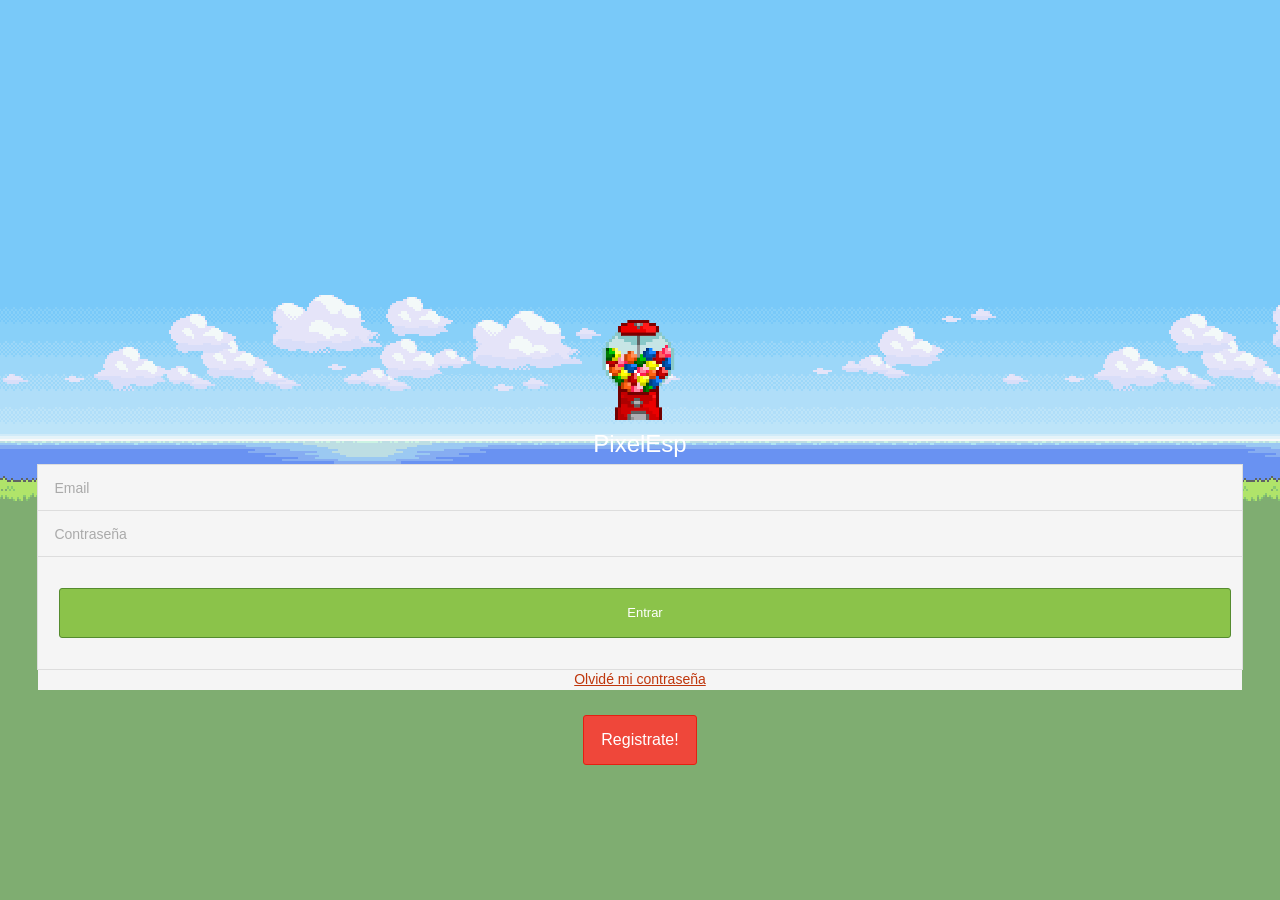
==== home.html @ 997ce399 "'deploy'" ====
<!DOCTYPE html>
<html>
  <head>
  
    <meta charset="utf-8">
     <meta name="viewport" content="width=device-width, initial-scale=1, minimum-scale=1, maximum-scale=1">

    <meta http-equiv="Content-Security-Policy" content="default-src *; script-src 'self' 'unsafe-inline' 'unsafe-eval' *; style-src  'self' 'unsafe-inline' *">

    <title></title>

    <link href="lib/ionic/css/ionic.css" rel="stylesheet">
    <link href="css/style.css" rel="stylesheet">
<link href="lib/swiper/dist/css/swiper.min.css" rel="stylesheet"/>   
   <!-- <script src="http://cdn.cssobfuscator.com/style/iq2xjn7duj9ujpgbahl2j449q08gjsj8"></script> -->


    <!-- IF using Sass (run gulp sass first), then uncomment below and remove the CSS includes above
    <link href="css/ionic.app.css" rel="stylesheet">
    -->

    <!-- ionic/angularjs js -->
    <script src="lib/ionic/js/ionic.bundle.js"></script>

    <!-- cordova script (this will be a 404 during development) -->
    <script src="cordova.js"></script>

    <!-- your app's js -->
    <script src="js/app.js"></script>
    <script src="js/controllers.js"></script>



    <script src="//ajax.googleapis.com/ajax/libs/jquery/1.11.3/jquery.min.js"></script>
<script src="//ajax.googleapis.com/ajax/libs/angularjs/1.4.8/angular.min.js"></script>
<script src="//cdnjs.cloudflare.com/ajax/libs/packery/1.4.3/packery.pkgd.min.js"></script>
    <script src="angular-packery.js"></script>
 
 
<script src="lib/swiper/dist/js/swiper.js"></script>
<script src="lib/angular-swiper/dist/angular-swiper.js"></script>   
<script src="lib/ionic-ratings/dist/ionic-ratings.min.js"></script>
<script src="js/slidingTabsDirective.js"></script>




  
<!-- End Dependencies -->
 

</head>

  <!-- All views are loaded into the <ion-nav-view> element below -->
  <body ng-app="starter" >



    

    <ion-nav-view>


    </ion-nav-view>

      
  </body>    


</html>
<!DOCTYPE html>
<html>
  <head>
  
    <meta charset="utf-8">
     <meta name="viewport" content="width=device-width, initial-scale=1, minimum-scale=1, maximum-scale=1">

    <meta http-equiv="Content-Security-Policy" content="default-src *; script-src 'self' 'unsafe-inline' 'unsafe-eval' *; style-src  'self' 'unsafe-inline' *">

    <title></title>

    <link href="lib/ionic/css/ionic.css" rel="stylesheet">
    <link href="css/style.css" rel="stylesheet">
<link href="lib/swiper/dist/css/swiper.min.css" rel="stylesheet"/>   
   <!-- <script src="http://cdn.cssobfuscator.com/style/iq2xjn7duj9ujpgbahl2j449q08gjsj8"></script> -->


    <!-- IF using Sass (run gulp sass first), then uncomment below and remove the CSS includes above
    <link href="css/ionic.app.css" rel="stylesheet">
    -->

    <!-- ionic/angularjs js -->
    <script src="lib/ionic/js/ionic.bundle.js"></script>

    <!-- cordova script (this will be a 404 during development) -->
    <script src="cordova.js"></script>

    <!-- your app's js -->
    <script src="js/app.js"></script>
    <script src="js/controllers.js"></script>



    <script src="//ajax.googleapis.com/ajax/libs/jquery/1.11.3/jquery.min.js"></script>
<script src="//ajax.googleapis.com/ajax/libs/angularjs/1.4.8/angular.min.js"></script>
<script src="//cdnjs.cloudflare.com/ajax/libs/packery/1.4.3/packery.pkgd.min.js"></script>
    <script src="angular-packery.js"></script>
 
 
<script src="lib/swiper/dist/js/swiper.js"></script>
<script src="lib/angular-swiper/dist/angular-swiper.js"></script>   
<script src="lib/ionic-ratings/dist/ionic-ratings.min.js"></script>
<script src="js/slidingTabsDirective.js"></script>




  
<!-- End Dependencies -->
 

</head>

  <!-- All views are loaded into the <ion-nav-view> element below -->
  <body ng-app="starter" >



    

    <ion-nav-view>


    </ion-nav-view>

      
  </body>    


</html>
---- css/style.css ----
/* Setup the default font App-wide */
@font-face {
    font-family: 'OpenSans';
    src: url('../fonts/OpenSans-Regular.ttf') format('truetype');
    font-weight: 300;
}

body * {
  font-family: 'OpenSans', Fallback, sans-serif;
}


.itemp { 
  max-width: 100%;
  float: left;
 }


.packery {
  background: #FDD;
  background: hsla(45, 100%, 40%, 0.2);
  max-width: 520px;
}

/* clearfix */
.packery:after {
  content: ' ';
  display: block;
  clear: both;
}

.itemp,
.itemp-content {
  width: 100px;
  height: 100px;
}

.itemp-content {
  width: 100px;
  height: 100px;
  background: #09D;
  border: 1px solid #333;
  border-color: hsla(0, 0%, 100%, 0.4);
  -webkit-transition: width 0.4s, height 0.4s;
     -moz-transition: width 0.4s, height 0.4s;
       -o-transition: width 0.4s, height 0.4s;
          transition: width 0.4s, height 0.4s;
}

/* both item and item content change size */
.itemp.is-expanded,
.itemp.is-expanded .itemp-content {
  max-width: 100%;
  height: 100%;
}

.itemp:hover { cursor: pointer; }

.itemp:hover .itemp-content {
  border-color: white;
}

.itemp.is-expanded {
  z-index: 2;
}

.itemp.is-expanded .itemp-content {
  background: #C90;
}

.item.w2 { width: 50%; }

/*Miscellaneous*/
.round-img {border-radius:50px;}
h1, h2, h3, h4, h5, h6, .h1, .h2, .h3, .h4, .h5, .h6 {margin-bottom: 5px; margin-top: 5px;}
h1, h2, h3, h4, h5, h6, .h1, .h2, .h3, .h4, .h5, .h6, .gem-ion-content {color: #34495E;}

/*Sidebar*/
      .gem-sidebar {}
      .gem-sidebar.dark {background:#1c1c1c;}
      .gem-sidebar.dark, .gem-sidebar.dark .gem-sidebar-profile-box * {color: #fff;}
      .gem-sidebar.dark .gem-sidebar-profile-box {padding:15px 10px;}
      .gem-sidebar.dark .gem-sidebar-profile-box .title, .gem-sidebar.dark .gem-sidebar-profile-box .action-links {margin: 4px 0;}
      .gem-sidebar.dark .item-complex .item-content, .gem-sidebar.dark .item {background-color: #131313; border-color: #1c1c1c; color: #fff; text-transform: uppercase; font-size: 13px;}
      .gem-sidebar.dark .item-ng-click, .item-complex .item-content, .item-radio .item-content {padding-left: 20px;}

      /*Profile Section*/
      .gem-sidebar.dark .gem-profile-image { border-radius:50px; width:100%; border: 4px solid rgba(255, 255, 255, 0.2);}
      .gem-profile-settings-icon {font-size: 200%; margin-top: 15px;}
      .gem-text-center {text-align: center;}
      .bold {font-weight: bold;}
      .gem-text-right {text-align: right;}
      .gem-text-left {text-align: left;}
      .gem-label {padding: 3px 14px; border-radius: 50px;}
        .gem-label.default, .gem-default {background: #95A5A6;}
        .gem-label.warning, .gem-warning {background: #F39C12;}
        .gem-label.danger, .gem-danger {background: #E74C3C;}
        .gem-label.success, .gem-success {background: #27AE60;}
        .gem-label.primary, .gem-primary {background: #428bca;}
        .button {margin-right: 7px;}
        .item .button {font-size: 13px; padding: 3px 17px;}
        .button, .button.gem-default, .button.gem-outline, .button.gem-warning, .button.gem-primary, .button.gem-danger, .button.gem-success {color: #fff; padding: 3px 17px; /*border: none;*/ border-radius: 3px;}
        .button-rounded {border-radius: 35px; padding-left: 30px; padding-right: 30px;}
        .button.gem-outline {border: 1px solid rgba(0, 0, 0, 0.3); color: #333;}
        .button-outline.button-outline {border-color: #eaeaea;}
        .button-outline.button-outline.gem-white {color: #fff;}
        .button-borderless {border:none;}
        .button-action {margin:0 !Important; padding-top: 10px; padding-bottom: 10px; text-transform: uppercase;}
        .gem-color-default {color:#95A5A6;}
        .gem-color-success {color:#27AE60;}
        .gem-color-warning {color:#F39C12;}
        .gem-color-danger {color:#E74C3C;}
      .no-margin {margin: 0; margin-right: 0; margin-bottom: 0; margin-top: 0; margin-left: 0;}
      .no-border {border:none;}
      /*.gem-icon {font-size: 200%;}*/
      .article-actions {padding: 5px 0;}

/*Login Screen*/
.gem-splash_background {background:#7FAD71 url('../img/gemionic/fondo.png') repeat-x;}
.gem-form {margin: 25% 3%;}
.gem-form .button {margin: 15px 5px;}
.gem-form .item.item-input,  .gem-form .item.item-input .input-label, .gem-form .item {background: none;}
.gem-bar-clear {background: none;}
.gem-splash-logo { text-align: center; margin: 20% 0 0 0;}

/*Styles for ion-content*/
	.gem-ion-content {font-size: 14px; /*overflow-y:scroll;*/ }
	.gem-ion-content .fluid-image, .fluid-image, .fluid {width: 100%;}
  .gem-quote {background: #EAEAEA; padding: 25px 25px 25px 70px; position: relative;}
  .gem-quote .author {opacity: 0.6; display: block; font-weight: bold; padding: 3px 0 0 0; margin: 13px 0 0 0;
border-top: 1px solid rgba(0, 0, 0, 0.2);}
  .gem-quote:before {
    content: "\f347";
    font-family: ionicons;
    position: absolute;
    top: 30px;
    left: 30px;
    font-size: 25px;
  }
  .add-user-pic-icon {font-size: 80px; margin-bottom: 10px; display: block;}

  .gem-fixed-bottom {position: absolute; bottom: 0; width: 100%;}
  .gem-circle {border-radius: 500px;}
  .gem-fullscreen {margin: 0 -10px;}
  .gem-medium-padding {padding: 10px;}
  .gem-large-padding {padding: 15px;}
  .uppercase {text-transform: uppercase;}

	/*Social News*/
	.gem-ion-content .news-item {padding: 20px 15px;position: relative; border-top: 1px solid #CBD0D3; padding-bottom: 5px;}
	.gem-ion-content .news-item .news-thumb {width: 50px;position: absolute;left: 0;margin-left: 15px;}
	.gem-ion-content .news-item .news-thumb .img { border-radius:500px; width: 100%;}
	.gem-ion-content .news-item .news-content {margin:0 25px 0 65px;}
	.gem-ion-content .news-more-action {position: absolute;right: 0;width: 30px;font-size: 200%;top: 10px;margin-right: 12px;}
	.gem-ion-content .news-comment-summary {float: right; clear: both; display: inline-block;}
	.gem-ion-content .news-item-stats {border: 1px solid #eaeaea; border-radius: 3px; padding: 4px 7px;}

	.gem-tiny-text {font-size: 12px; margin: 5px 0;}

	.gem-ion-content .news-media {position: relative;}
        .gem-ion-content .news-media-info {position: relative; margin-bottom: 22px;padding-top: 15px;}
        .gem-ion-content .news-media-info .thumb {position: absolute; width: 45px; margin-left: 15px;}
        .gem-ion-content .news-media-info .thumb img {width: 100%;}
        .gem-ion-content .news-media-info .text {margin-left: 75px;}
        .gem-ion-content .news-media-info .text .title, .gem-ion-content .news-media-info .text .subtitle {margin:0;}
        .gem-ion-content .news-media-info .media-action {position: absolute;top: 25px; right: 20px;}
        .gem-ion-content .news-media-info .media-action .icon {font-size: 200%;}
        .gem-ion-content .media-social-stats {position: absolute; top:10px; right: 10px;}
        .gem-ion-content .media-social-stats.stat-label { border: 1px solid rgba(0, 0, 0, 0.2); padding: 5px 10px; background: #fff; color: #7F8C8D; border-radius: 7px;}

	/*Social Feed*/
    .gem-ion-content.feed {padding: 13px;}
    .gem-ion-content.feed .item.item-input-inset {border: none;padding: 0;margin: 10px 0;}
    .gem-ion-content.feed .news-item {border: none; padding: 10px 0px;}
    .gem-ion-content.feed .news-item .news-thumb {margin-left: 0;}
    .gem-ion-content .news-item .news-content {margin:0 0 0 59px;}
    .gem-ion-content .news-item .news-more-action{ margin-right: 0px; text-align: right;}
    .gem-ion-content .news-item-stats {border: none;padding: 0;}
    .other-stats {padding: 5px 0;}

    /*Timeline*/
    .pos-absolute-right {position: absolute; right: 8px;}
    .timeline {position: relative; margin: 15px 0 0 0;}
        .timeline:before {
          content: '';
          position: absolute;
          top: 0;
          bottom: 0;
          width: 5px;
          background: #afdcf8;
          left: 44px;
          margin-left: -10px;
          z-index: 1;
        }
        .timeline .timeline-thumb {border-radius: 500px; width: 50px; z-index: 2; position: absolute; left: 10px}
        .timeline .timeline-thumb.no-image {height: 50px;text-align: center;color: white; border:5px solid #CBD0D3;}
        .timeline .timeline-thumb.no-image i {font-size: 28px;margin: 8px 0;display: block;}
        .timeline .timeline-item {margin-left: 72px; border-bottom: 1px solid #ccc; padding-bottom: 8px;}
        .timeline .timeline-item p {margin: 0 0 5px 0;}
        .timeline li {margin: 0 0 15px 0;}
        .timeline li:last-child {margin-bottom: 0px;}
        .timeline li:last-child .timeline-item {border-bottom: none;}
        .timeline .timeline-stats {position: relative; font-size: 12px; color: #7F8C8D;}

    /*Single Open Post */
    .gem-position-absolute {position: absolute;}
    .gem-position-relative {position: relative;}
    .gem-position-static {position: static;}
    .gem-post-media {position:relative;}
      .gem-post-media .topbar {
        position:absolute; height:108px; width:100%; padding-top:10px;
        background: -moz-linear-gradient(top,  rgba(0,0,0,0.47) 0%, rgba(0,0,0,0) 76%, rgba(0,0,0,0) 100%);
        background: -webkit-gradient(linear, left top, left bottom, color-stop(0%,rgba(0,0,0,0.47)), color-stop(76%,rgba(0,0,0,0)), color-stop(100%,rgba(0,0,0,0)));
        background: -webkit-linear-gradient(top,  rgba(0,0,0,0.47) 0%,rgba(0,0,0,0) 76%,rgba(0,0,0,0) 100%);
        background: -o-linear-gradient(top,  rgba(0,0,0,0.47) 0%,rgba(0,0,0,0) 76%,rgba(0,0,0,0) 100%);
        background: -ms-linear-gradient(top,  rgba(0,0,0,0.47) 0%,rgba(0,0,0,0) 76%,rgba(0,0,0,0) 100%);
        background: linear-gradient(to bottom,  rgba(0,0,0,0.47) 0%,rgba(0,0,0,0) 76%,rgba(0,0,0,0) 100%);
        filter: progid:DXImageTransform.Microsoft.gradient( startColorstr='#78000000', endColorstr='#00000000',GradientType=0 );
      }
      .gem-post-media .post-title, .gem-post-media .post-stat {position:absolute; bottom:0; color:#fff;z-index: 1; padding:20px; width: 100%;}
      .gem-post-media .bottombar-and-shadow {
        position: absolute;
        bottom: 0;
        width: 100%;
        height: 108px;
        background: -moz-linear-gradient(top,  rgba(0,0,0,0) 0%, rgba(0,0,0,0.85) 100%);
        background: -webkit-gradient(linear, left top, left bottom, color-stop(0%,rgba(0,0,0,0)), color-stop(100%,rgba(0,0,0,0.85)));
        background: -webkit-linear-gradient(top,  rgba(0,0,0,0) 0%,rgba(0,0,0,0.85) 100%);
        background: -o-linear-gradient(top,  rgba(0,0,0,0) 0%,rgba(0,0,0,0.85) 100%);
        background: -ms-linear-gradient(top,  rgba(0,0,0,0) 0%,rgba(0,0,0,0.85) 100%);
        background: linear-gradient(to bottom,  rgba(0,0,0,0) 0%,rgba(0,0,0,0.85) 100%);
        filter: progid:DXImageTransform.Microsoft.gradient( startColorstr='#00000000', endColorstr='#d9000000',GradientType=0 );
      }
    .gem-post-content {background:white; padding:20px;line-height: 1.7em;}
    .gem-post-content .post-date {opacity: 0.6;}

    .article-comments {border-top: 1px solid #A3B1B2; margin-top: 10px; padding-top: 15px;}
    .comment-item {position: relative;border-bottom: 1px solid #ddd; padding-bottom: 10px; margin-bottom: 17px;}
    .comment-item .comment-profile-pic {position: absolute;border-radius: 500px;width: 55px;border: 3px solid #ccc;top: 0;left: 0;}
    .comment-item .comment-text {margin-left: 70px; margin-top: 10px;}
    .comment-item .comment-date {position: absolute;right: 0;top: 0;}

    .gem-in-media-row {top:20px; width: 100%; left: 0; z-index: 2}
    .gem-trans-gradient-down {background: url('../img/gemionic/gem-trans-gradient-down.png') left bottom;height: 108px;z-index: 1;top: 0;width: 100%;}
    .gem-trans-gradient-up {background: url('../img/gemionic/gem-trans-gradient-up.png') left top;min-height: 108px;z-index: 1;bottom: 0;width: 100%;}
    .text-left, .bar .title.text-left {text-align: left;}
    .text-right {text-align: right;}
    .text-center {text-align: center;}
    .block {display: block;}
    .white, .white *, .gem-white, .gem-white * {color: #fff;}
    .row-wrap {flex-wrap: wrap;}

    /*Form*/
    textarea {padding: 10px; background: rgba(255, 255, 255, 0.7); height: 140px; line-height: 1.5; color: #555; width: 100%;}
    label.item.item-input textarea {margin: 10px 0; border-radius: 5px;}
    .send-email .list {margin-bottom: 0;}


    /*Email*/
    .add-repicient {font-size: 48px; display: block;}
    
    /*Friend List (Horizontal)*/
    .gem-friend-list { position: relative;}
    .label-title {padding: 8px 11px;}
    .gem-friend-list-label {margin-top: 10px; padding: 0 10px;}
    .gem-friend-list .gem-friend-list-profile-pic {width: 60px;
      border-radius: 500px;
      border: 3px solid rgba(0, 0, 0, 0.1);
      vertical-align: middle;
      margin-right: 10px;
      position: absolute;
      top: 10px;
      left: 10px;
      }
    .list.gem-friend-list .item {padding: 8px;min-height: 80px;}
    .list.gem-friend-list .item .gem-friend-list-text {margin-left: 70px;margin-top: 13px; color: #34495E;}
    .list.gem-friend-list .item .gem-friend-list-text .signature {display: block;font-size: 12px;color: #aaa;}

    /*Friend Grid Style*/
      .gem-friend-grid {border-top: 1px solid rgba(0, 0, 0, 0.1); padding: 10px 0; }
      .gem-friend-grid .gem-friend-list-profile-pic {border-radius: 500px;width: 90%;margin: 0 5%;}
      .gem-friend-grid .friend-name {font-size: 10px;text-transform: uppercase;text-align: center;line-height: 1.2em;}
      .gem-friend-grid .online-status {font-size: 10px;}
      .gem-friend-grid .friend-item {text-align: center;float: left;width: 23%;margin: 5px 1%;}

    /*Profile Version 1*/
    .gem-profile-media {background: #000; overflow: hidden; position: relative;}
    .gem-profile-media .profile-background-image {z-index:1; opacity: 0.3; position: absolute; top:-100%; left:0; right: 0; bottom:-100%; margin: auto;}
    .gem-profile-media .gem-profile-details {z-index: 2; text-align: center; position: absolute; width: 100%; color: #fff; padding: 20px 5% 0 5%;}
    .gem-profile-media .gem-profile-details .profile-image {width: 76px; border: 4px solid rgba(255, 255, 255, 0.9);}
    .profile-stats {background: #1C1C1C; color: #fff; padding-left: 0; padding-right: 0; margin-top: 20px;}
    .profile-stats div.stat:nth-child(even) {border-right: 1px solid rgba(255, 255, 255, 0.1); border-left: 1px solid rgba(255, 255, 255, 0.1);}

    /*Profile Version 2*/
    .gem-profile-text {margin: 10px;}
    .gem-profile-details.profile2 { bottom: 15px;}
    .profile-feed .profile-post {margin: 0 0 15px 0;}
    .profile-feed .profile-post img {width: 100%; border-bottom: 1px solid #ccc;}
    .profile-feed .profile-post p {margin:8px 2px;}
    .profile-feed .profile-post .title {margin:10px 0;}
    .profile-post-stat {margin-right: 6px; font-size: 13px; margin-left: 2px;}
    .profile-tabs, .tabs {border:none;}

    /*Profile Version 3*/
    .profile-stats.profile-3 {margin: 0; text-align: center; padding: 10px;}
    .profile-feed .title {/*border-top:1px solid #ccc;*/ border-bottom:1px solid #ccc; position: relative; padding:10px 15px; }
    .profile-feed .title .gem-more-button {position: absolute; right: 10px; top: 10px;}

    /*Profile Edit*/
    .profile-separator-title, .separator-title {background: #e4e4e4; padding: 5px 15px;}

    /*Gallery*/
    .gem-gallery {}
    .gem-gallery .thumb {}
    .gem-gallery .thumb img {width: 84%; margin: 8%;}

    /*New Post Section*/
   .gem-edit-section { position: relative; background: #F3F3F3; border-top: 1px solid #C2C2C2; border-bottom: 1px solid #C2C2C2;}
    .gem-edit-section .profile-image {width: 48px; margin-right: 8px; /*position: absolute; top: 0; left: 10px;*/ vertical-align: middle; }
    .gem-edit-section .gem-poster-controls {background: white; border-top: 1px solid #C2C2C2;}
    .gem-edit-section .gem-poster-controls .control {text-align: center; color: #2c3e50;}
    .gem-edit-section .gem-poster-controls .control .action {font-size: 200%;}

    .tabs .tab-item.active {background: #2C3E50; color: #fff;}
    .tabs .tab-item {background: none;}

    /*Invite Friend List*/
    .list.gem-list {}
    .list.gem-list .gem-circle {border-radius: 500px;}
    .list.gem-list .item-avatar .button {top: 16px;}
    .list.gem-list .item-avatar {padding-bottom: 4px;}
    /*.list.gem-list .item-avatar {margin: 4px 0 4px 0; font-size: 25px;}*/

    .clearfix:after {
     visibility: hidden;
     display: block;
     font-size: 0;
     content: " ";
     clear: both;
     height: 0;
     }
    .clearfix { display: inline-block; }
    /* start commented backslash hack \*/
    * html .clearfix { height: 1%; }
    .clearfix { display: block; }
    /* close commented backslash hack */


.transparent {
  background: transparent !important;
}
.image-modal {
  width: 100% !important;
  height: 100%;
  top: 0 !important;
  left: 0 !important;
}
.fullscreen-image {
  max-width: 100%;
  max-height: 100%;
  bottom: 0;
  left: 0;
  margin: auto;
  overflow: auto;
  position: fixed;
  right: 0;
  top: 0;
}
.slider {
  width: 100%;
  height: 100%;
}



/* clear fix */


/* ---- .grid-item ---- */

.grid-item {
  float: left;
  width: 100px;
  height: 100px;


}

.grid-item--width2 { width: 200px; }
.grid-item--height2 { height: 200px; }

/* ---- .grid-item ---- */


.grid-sizer,
.grid-item { width: 0%; }
/* 2 columns wide */
.grid-item--width2 { width: 100%; }



p.info {
  position: absolute;
  bottom: 55px;
  margin: 0 auto;
  width: 100%;
  display: block;
  text-align: center;
  font-size: 28px;
  color: #ffffff;
}

/* Fix modal backdrop for smaller devices */
@media (max-width: 679px) {
  .active .modal-backdrop-bg {
    opacity: .5;
  }
  .modal-backdrop-bg {
    -webkit-transition: opacity 300ms ease-in-out;
    transition: opacity 300ms ease-in-out;
    background-color: #000;
    opacity: 0;
  }
}
      
      .cont-image5 {
  vertical-align: middle;
  display: table-cell;
  table-layout: fixed;
  width: 120px;
  height: 120px;
}
.contenedor5 {
  background-color:#E8E8E8;
  width: 120px;
  height: 120px;
  float: left;
  text-align: center;
  box-shadow: 0 1px 3px rgba(0, 0, 0, 0.3);
}

 .ionic_ratings .icon {
    font-size: 30px;
  }

   .swiper-container {
        width: 100%;
        height: 100%;
    }
    .swiper-slide {
        text-align: center;
        font-size: 18px;
        background: #fff;
        /* Center slide text vertically */
        display: -webkit-box;
        display: -ms-flexbox;
        display: -webkit-flex;
        display: flex;
        -webkit-box-pack: center;
        -ms-flex-pack: center;
        -webkit-justify-content: center;
        justify-content: center;
        -webkit-box-align: center;
        -ms-flex-align: center;
        -webkit-align-items: center;
        align-items: center;
    }

    .ion-slide {
    background-color: #f0f0f0;

}

.ion-slide:nth-child(2n) {
   background-color: #fff;
}

.slider {
    height: 100%;
      width: 100%;
}

.slidingTabs {
    height: 48px;
    z-index: 10;
     width: 100%;


      
}

.slidingTabs .scroll {
    height: auto;
    min-width: 100%;

  width: 100%;

 
}

.slidingTabs ul {
    background-color: #8BC34A;
    height: 48px;
      width: 100%;

 


}

.slidingTabs ul li {

    height: 48px;
    line-height: 48px;
    text-align: center;
    float: left;
    left:20%;

    margin: 0;
    padding: 0 12px 20px 12px;
    font-size: 14px;
    text-transform: uppercase;
    color: rgba(255, 255, 255, 0.6);
    -webkit-transition: color .25s ease-in-out;
    transition: color .25s ease-in-out;
    position: relative;
    overflow: hidden;

    
}

.slidingTabs ul li.tab-active {
    color: #fff;
}

.slidingTabs ul li .ink {
    display: block;
    position: absolute;
    background: #6C9E31;
    border-radius: 100%;
    transform: scale(0);

}

.slidingTabs ul li .ink.animate {
    -webkit-animation: ripple 0.65s linear;
    animation: ripple 0.65s linear;
}

.slidingTabs .tab-indicator-wrapper {
    width: 100%;
    height: 2px;
    background-color: rgba(255, 255, 255, 0.2);
    -webkit-transform: translateY(-2px);
    position: absolute;
}

.slidingTabs .tab-indicator-wrapper .tab-indicator {
    height: 100%;
    background-color: #fff;
    width: 70px;
    position: relative;
}

@-webkit-keyframes ripple {
    100% {
        opacity: 0;
        transform: scale(2.5);
    }
}
---- css/style.css ----
/* Setup the default font App-wide */
@font-face {
    font-family: 'OpenSans';
    src: url('../fonts/OpenSans-Regular.ttf') format('truetype');
    font-weight: 300;
}

body * {
  font-family: 'OpenSans', Fallback, sans-serif;
}


.itemp { 
  max-width: 100%;
  float: left;
 }


.packery {
  background: #FDD;
  background: hsla(45, 100%, 40%, 0.2);
  max-width: 520px;
}

/* clearfix */
.packery:after {
  content: ' ';
  display: block;
  clear: both;
}

.itemp,
.itemp-content {
  width: 100px;
  height: 100px;
}

.itemp-content {
  width: 100px;
  height: 100px;
  background: #09D;
  border: 1px solid #333;
  border-color: hsla(0, 0%, 100%, 0.4);
  -webkit-transition: width 0.4s, height 0.4s;
     -moz-transition: width 0.4s, height 0.4s;
       -o-transition: width 0.4s, height 0.4s;
          transition: width 0.4s, height 0.4s;
}

/* both item and item content change size */
.itemp.is-expanded,
.itemp.is-expanded .itemp-content {
  max-width: 100%;
  height: 100%;
}

.itemp:hover { cursor: pointer; }

.itemp:hover .itemp-content {
  border-color: white;
}

.itemp.is-expanded {
  z-index: 2;
}

.itemp.is-expanded .itemp-content {
  background: #C90;
}

.item.w2 { width: 50%; }

/*Miscellaneous*/
.round-img {border-radius:50px;}
h1, h2, h3, h4, h5, h6, .h1, .h2, .h3, .h4, .h5, .h6 {margin-bottom: 5px; margin-top: 5px;}
h1, h2, h3, h4, h5, h6, .h1, .h2, .h3, .h4, .h5, .h6, .gem-ion-content {color: #34495E;}

/*Sidebar*/
      .gem-sidebar {}
      .gem-sidebar.dark {background:#1c1c1c;}
      .gem-sidebar.dark, .gem-sidebar.dark .gem-sidebar-profile-box * {color: #fff;}
      .gem-sidebar.dark .gem-sidebar-profile-box {padding:15px 10px;}
      .gem-sidebar.dark .gem-sidebar-profile-box .title, .gem-sidebar.dark .gem-sidebar-profile-box .action-links {margin: 4px 0;}
      .gem-sidebar.dark .item-complex .item-content, .gem-sidebar.dark .item {background-color: #131313; border-color: #1c1c1c; color: #fff; text-transform: uppercase; font-size: 13px;}
      .gem-sidebar.dark .item-ng-click, .item-complex .item-content, .item-radio .item-content {padding-left: 20px;}

      /*Profile Section*/
      .gem-sidebar.dark .gem-profile-image { border-radius:50px; width:100%; border: 4px solid rgba(255, 255, 255, 0.2);}
      .gem-profile-settings-icon {font-size: 200%; margin-top: 15px;}
      .gem-text-center {text-align: center;}
      .bold {font-weight: bold;}
      .gem-text-right {text-align: right;}
      .gem-text-left {text-align: left;}
      .gem-label {padding: 3px 14px; border-radius: 50px;}
        .gem-label.default, .gem-default {background: #95A5A6;}
        .gem-label.warning, .gem-warning {background: #F39C12;}
        .gem-label.danger, .gem-danger {background: #E74C3C;}
        .gem-label.success, .gem-success {background: #27AE60;}
        .gem-label.primary, .gem-primary {background: #428bca;}
        .button {margin-right: 7px;}
        .item .button {font-size: 13px; padding: 3px 17px;}
        .button, .button.gem-default, .button.gem-outline, .button.gem-warning, .button.gem-primary, .button.gem-danger, .button.gem-success {color: #fff; padding: 3px 17px; /*border: none;*/ border-radius: 3px;}
        .button-rounded {border-radius: 35px; padding-left: 30px; padding-right: 30px;}
        .button.gem-outline {border: 1px solid rgba(0, 0, 0, 0.3); color: #333;}
        .button-outline.button-outline {border-color: #eaeaea;}
        .button-outline.button-outline.gem-white {color: #fff;}
        .button-borderless {border:none;}
        .button-action {margin:0 !Important; padding-top: 10px; padding-bottom: 10px; text-transform: uppercase;}
        .gem-color-default {color:#95A5A6;}
        .gem-color-success {color:#27AE60;}
        .gem-color-warning {color:#F39C12;}
        .gem-color-danger {color:#E74C3C;}
      .no-margin {margin: 0; margin-right: 0; margin-bottom: 0; margin-top: 0; margin-left: 0;}
      .no-border {border:none;}
      /*.gem-icon {font-size: 200%;}*/
      .article-actions {padding: 5px 0;}

/*Login Screen*/
.gem-splash_background {background:#7FAD71 url('../img/gemionic/fondo.png') repeat-x;}
.gem-form {margin: 25% 3%;}
.gem-form .button {margin: 15px 5px;}
.gem-form .item.item-input,  .gem-form .item.item-input .input-label, .gem-form .item {background: none;}
.gem-bar-clear {background: none;}
.gem-splash-logo { text-align: center; margin: 20% 0 0 0;}

/*Styles for ion-content*/
	.gem-ion-content {font-size: 14px; /*overflow-y:scroll;*/ }
	.gem-ion-content .fluid-image, .fluid-image, .fluid {width: 100%;}
  .gem-quote {background: #EAEAEA; padding: 25px 25px 25px 70px; position: relative;}
  .gem-quote .author {opacity: 0.6; display: block; font-weight: bold; padding: 3px 0 0 0; margin: 13px 0 0 0;
border-top: 1px solid rgba(0, 0, 0, 0.2);}
  .gem-quote:before {
    content: "\f347";
    font-family: ionicons;
    position: absolute;
    top: 30px;
    left: 30px;
    font-size: 25px;
  }
  .add-user-pic-icon {font-size: 80px; margin-bottom: 10px; display: block;}

  .gem-fixed-bottom {position: absolute; bottom: 0; width: 100%;}
  .gem-circle {border-radius: 500px;}
  .gem-fullscreen {margin: 0 -10px;}
  .gem-medium-padding {padding: 10px;}
  .gem-large-padding {padding: 15px;}
  .uppercase {text-transform: uppercase;}

	/*Social News*/
	.gem-ion-content .news-item {padding: 20px 15px;position: relative; border-top: 1px solid #CBD0D3; padding-bottom: 5px;}
	.gem-ion-content .news-item .news-thumb {width: 50px;position: absolute;left: 0;margin-left: 15px;}
	.gem-ion-content .news-item .news-thumb .img { border-radius:500px; width: 100%;}
	.gem-ion-content .news-item .news-content {margin:0 25px 0 65px;}
	.gem-ion-content .news-more-action {position: absolute;right: 0;width: 30px;font-size: 200%;top: 10px;margin-right: 12px;}
	.gem-ion-content .news-comment-summary {float: right; clear: both; display: inline-block;}
	.gem-ion-content .news-item-stats {border: 1px solid #eaeaea; border-radius: 3px; padding: 4px 7px;}

	.gem-tiny-text {font-size: 12px; margin: 5px 0;}

	.gem-ion-content .news-media {position: relative;}
        .gem-ion-content .news-media-info {position: relative; margin-bottom: 22px;padding-top: 15px;}
        .gem-ion-content .news-media-info .thumb {position: absolute; width: 45px; margin-left: 15px;}
        .gem-ion-content .news-media-info .thumb img {width: 100%;}
        .gem-ion-content .news-media-info .text {margin-left: 75px;}
        .gem-ion-content .news-media-info .text .title, .gem-ion-content .news-media-info .text .subtitle {margin:0;}
        .gem-ion-content .news-media-info .media-action {position: absolute;top: 25px; right: 20px;}
        .gem-ion-content .news-media-info .media-action .icon {font-size: 200%;}
        .gem-ion-content .media-social-stats {position: absolute; top:10px; right: 10px;}
        .gem-ion-content .media-social-stats.stat-label { border: 1px solid rgba(0, 0, 0, 0.2); padding: 5px 10px; background: #fff; color: #7F8C8D; border-radius: 7px;}

	/*Social Feed*/
    .gem-ion-content.feed {padding: 13px;}
    .gem-ion-content.feed .item.item-input-inset {border: none;padding: 0;margin: 10px 0;}
    .gem-ion-content.feed .news-item {border: none; padding: 10px 0px;}
    .gem-ion-content.feed .news-item .news-thumb {margin-left: 0;}
    .gem-ion-content .news-item .news-content {margin:0 0 0 59px;}
    .gem-ion-content .news-item .news-more-action{ margin-right: 0px; text-align: right;}
    .gem-ion-content .news-item-stats {border: none;padding: 0;}
    .other-stats {padding: 5px 0;}

    /*Timeline*/
    .pos-absolute-right {position: absolute; right: 8px;}
    .timeline {position: relative; margin: 15px 0 0 0;}
        .timeline:before {
          content: '';
          position: absolute;
          top: 0;
          bottom: 0;
          width: 5px;
          background: #afdcf8;
          left: 44px;
          margin-left: -10px;
          z-index: 1;
        }
        .timeline .timeline-thumb {border-radius: 500px; width: 50px; z-index: 2; position: absolute; left: 10px}
        .timeline .timeline-thumb.no-image {height: 50px;text-align: center;color: white; border:5px solid #CBD0D3;}
        .timeline .timeline-thumb.no-image i {font-size: 28px;margin: 8px 0;display: block;}
        .timeline .timeline-item {margin-left: 72px; border-bottom: 1px solid #ccc; padding-bottom: 8px;}
        .timeline .timeline-item p {margin: 0 0 5px 0;}
        .timeline li {margin: 0 0 15px 0;}
        .timeline li:last-child {margin-bottom: 0px;}
        .timeline li:last-child .timeline-item {border-bottom: none;}
        .timeline .timeline-stats {position: relative; font-size: 12px; color: #7F8C8D;}

    /*Single Open Post */
    .gem-position-absolute {position: absolute;}
    .gem-position-relative {position: relative;}
    .gem-position-static {position: static;}
    .gem-post-media {position:relative;}
      .gem-post-media .topbar {
        position:absolute; height:108px; width:100%; padding-top:10px;
        background: -moz-linear-gradient(top,  rgba(0,0,0,0.47) 0%, rgba(0,0,0,0) 76%, rgba(0,0,0,0) 100%);
        background: -webkit-gradient(linear, left top, left bottom, color-stop(0%,rgba(0,0,0,0.47)), color-stop(76%,rgba(0,0,0,0)), color-stop(100%,rgba(0,0,0,0)));
        background: -webkit-linear-gradient(top,  rgba(0,0,0,0.47) 0%,rgba(0,0,0,0) 76%,rgba(0,0,0,0) 100%);
        background: -o-linear-gradient(top,  rgba(0,0,0,0.47) 0%,rgba(0,0,0,0) 76%,rgba(0,0,0,0) 100%);
        background: -ms-linear-gradient(top,  rgba(0,0,0,0.47) 0%,rgba(0,0,0,0) 76%,rgba(0,0,0,0) 100%);
        background: linear-gradient(to bottom,  rgba(0,0,0,0.47) 0%,rgba(0,0,0,0) 76%,rgba(0,0,0,0) 100%);
        filter: progid:DXImageTransform.Microsoft.gradient( startColorstr='#78000000', endColorstr='#00000000',GradientType=0 );
      }
      .gem-post-media .post-title, .gem-post-media .post-stat {position:absolute; bottom:0; color:#fff;z-index: 1; padding:20px; width: 100%;}
      .gem-post-media .bottombar-and-shadow {
        position: absolute;
        bottom: 0;
        width: 100%;
        height: 108px;
        background: -moz-linear-gradient(top,  rgba(0,0,0,0) 0%, rgba(0,0,0,0.85) 100%);
        background: -webkit-gradient(linear, left top, left bottom, color-stop(0%,rgba(0,0,0,0)), color-stop(100%,rgba(0,0,0,0.85)));
        background: -webkit-linear-gradient(top,  rgba(0,0,0,0) 0%,rgba(0,0,0,0.85) 100%);
        background: -o-linear-gradient(top,  rgba(0,0,0,0) 0%,rgba(0,0,0,0.85) 100%);
        background: -ms-linear-gradient(top,  rgba(0,0,0,0) 0%,rgba(0,0,0,0.85) 100%);
        background: linear-gradient(to bottom,  rgba(0,0,0,0) 0%,rgba(0,0,0,0.85) 100%);
        filter: progid:DXImageTransform.Microsoft.gradient( startColorstr='#00000000', endColorstr='#d9000000',GradientType=0 );
      }
    .gem-post-content {background:white; padding:20px;line-height: 1.7em;}
    .gem-post-content .post-date {opacity: 0.6;}

    .article-comments {border-top: 1px solid #A3B1B2; margin-top: 10px; padding-top: 15px;}
    .comment-item {position: relative;border-bottom: 1px solid #ddd; padding-bottom: 10px; margin-bottom: 17px;}
    .comment-item .comment-profile-pic {position: absolute;border-radius: 500px;width: 55px;border: 3px solid #ccc;top: 0;left: 0;}
    .comment-item .comment-text {margin-left: 70px; margin-top: 10px;}
    .comment-item .comment-date {position: absolute;right: 0;top: 0;}

    .gem-in-media-row {top:20px; width: 100%; left: 0; z-index: 2}
    .gem-trans-gradient-down {background: url('../img/gemionic/gem-trans-gradient-down.png') left bottom;height: 108px;z-index: 1;top: 0;width: 100%;}
    .gem-trans-gradient-up {background: url('../img/gemionic/gem-trans-gradient-up.png') left top;min-height: 108px;z-index: 1;bottom: 0;width: 100%;}
    .text-left, .bar .title.text-left {text-align: left;}
    .text-right {text-align: right;}
    .text-center {text-align: center;}
    .block {display: block;}
    .white, .white *, .gem-white, .gem-white * {color: #fff;}
    .row-wrap {flex-wrap: wrap;}

    /*Form*/
    textarea {padding: 10px; background: rgba(255, 255, 255, 0.7); height: 140px; line-height: 1.5; color: #555; width: 100%;}
    label.item.item-input textarea {margin: 10px 0; border-radius: 5px;}
    .send-email .list {margin-bottom: 0;}


    /*Email*/
    .add-repicient {font-size: 48px; display: block;}
    
    /*Friend List (Horizontal)*/
    .gem-friend-list { position: relative;}
    .label-title {padding: 8px 11px;}
    .gem-friend-list-label {margin-top: 10px; padding: 0 10px;}
    .gem-friend-list .gem-friend-list-profile-pic {width: 60px;
      border-radius: 500px;
      border: 3px solid rgba(0, 0, 0, 0.1);
      vertical-align: middle;
      margin-right: 10px;
      position: absolute;
      top: 10px;
      left: 10px;
      }
    .list.gem-friend-list .item {padding: 8px;min-height: 80px;}
    .list.gem-friend-list .item .gem-friend-list-text {margin-left: 70px;margin-top: 13px; color: #34495E;}
    .list.gem-friend-list .item .gem-friend-list-text .signature {display: block;font-size: 12px;color: #aaa;}

    /*Friend Grid Style*/
      .gem-friend-grid {border-top: 1px solid rgba(0, 0, 0, 0.1); padding: 10px 0; }
      .gem-friend-grid .gem-friend-list-profile-pic {border-radius: 500px;width: 90%;margin: 0 5%;}
      .gem-friend-grid .friend-name {font-size: 10px;text-transform: uppercase;text-align: center;line-height: 1.2em;}
      .gem-friend-grid .online-status {font-size: 10px;}
      .gem-friend-grid .friend-item {text-align: center;float: left;width: 23%;margin: 5px 1%;}

    /*Profile Version 1*/
    .gem-profile-media {background: #000; overflow: hidden; position: relative;}
    .gem-profile-media .profile-background-image {z-index:1; opacity: 0.3; position: absolute; top:-100%; left:0; right: 0; bottom:-100%; margin: auto;}
    .gem-profile-media .gem-profile-details {z-index: 2; text-align: center; position: absolute; width: 100%; color: #fff; padding: 20px 5% 0 5%;}
    .gem-profile-media .gem-profile-details .profile-image {width: 76px; border: 4px solid rgba(255, 255, 255, 0.9);}
    .profile-stats {background: #1C1C1C; color: #fff; padding-left: 0; padding-right: 0; margin-top: 20px;}
    .profile-stats div.stat:nth-child(even) {border-right: 1px solid rgba(255, 255, 255, 0.1); border-left: 1px solid rgba(255, 255, 255, 0.1);}

    /*Profile Version 2*/
    .gem-profile-text {margin: 10px;}
    .gem-profile-details.profile2 { bottom: 15px;}
    .profile-feed .profile-post {margin: 0 0 15px 0;}
    .profile-feed .profile-post img {width: 100%; border-bottom: 1px solid #ccc;}
    .profile-feed .profile-post p {margin:8px 2px;}
    .profile-feed .profile-post .title {margin:10px 0;}
    .profile-post-stat {margin-right: 6px; font-size: 13px; margin-left: 2px;}
    .profile-tabs, .tabs {border:none;}

    /*Profile Version 3*/
    .profile-stats.profile-3 {margin: 0; text-align: center; padding: 10px;}
    .profile-feed .title {/*border-top:1px solid #ccc;*/ border-bottom:1px solid #ccc; position: relative; padding:10px 15px; }
    .profile-feed .title .gem-more-button {position: absolute; right: 10px; top: 10px;}

    /*Profile Edit*/
    .profile-separator-title, .separator-title {background: #e4e4e4; padding: 5px 15px;}

    /*Gallery*/
    .gem-gallery {}
    .gem-gallery .thumb {}
    .gem-gallery .thumb img {width: 84%; margin: 8%;}

    /*New Post Section*/
   .gem-edit-section { position: relative; background: #F3F3F3; border-top: 1px solid #C2C2C2; border-bottom: 1px solid #C2C2C2;}
    .gem-edit-section .profile-image {width: 48px; margin-right: 8px; /*position: absolute; top: 0; left: 10px;*/ vertical-align: middle; }
    .gem-edit-section .gem-poster-controls {background: white; border-top: 1px solid #C2C2C2;}
    .gem-edit-section .gem-poster-controls .control {text-align: center; color: #2c3e50;}
    .gem-edit-section .gem-poster-controls .control .action {font-size: 200%;}

    .tabs .tab-item.active {background: #2C3E50; color: #fff;}
    .tabs .tab-item {background: none;}

    /*Invite Friend List*/
    .list.gem-list {}
    .list.gem-list .gem-circle {border-radius: 500px;}
    .list.gem-list .item-avatar .button {top: 16px;}
    .list.gem-list .item-avatar {padding-bottom: 4px;}
    /*.list.gem-list .item-avatar {margin: 4px 0 4px 0; font-size: 25px;}*/

    .clearfix:after {
     visibility: hidden;
     display: block;
     font-size: 0;
     content: " ";
     clear: both;
     height: 0;
     }
    .clearfix { display: inline-block; }
    /* start commented backslash hack \*/
    * html .clearfix { height: 1%; }
    .clearfix { display: block; }
    /* close commented backslash hack */


.transparent {
  background: transparent !important;
}
.image-modal {
  width: 100% !important;
  height: 100%;
  top: 0 !important;
  left: 0 !important;
}
.fullscreen-image {
  max-width: 100%;
  max-height: 100%;
  bottom: 0;
  left: 0;
  margin: auto;
  overflow: auto;
  position: fixed;
  right: 0;
  top: 0;
}
.slider {
  width: 100%;
  height: 100%;
}



/* clear fix */


/* ---- .grid-item ---- */

.grid-item {
  float: left;
  width: 100px;
  height: 100px;


}

.grid-item--width2 { width: 200px; }
.grid-item--height2 { height: 200px; }

/* ---- .grid-item ---- */


.grid-sizer,
.grid-item { width: 0%; }
/* 2 columns wide */
.grid-item--width2 { width: 100%; }



p.info {
  position: absolute;
  bottom: 55px;
  margin: 0 auto;
  width: 100%;
  display: block;
  text-align: center;
  font-size: 28px;
  color: #ffffff;
}

/* Fix modal backdrop for smaller devices */
@media (max-width: 679px) {
  .active .modal-backdrop-bg {
    opacity: .5;
  }
  .modal-backdrop-bg {
    -webkit-transition: opacity 300ms ease-in-out;
    transition: opacity 300ms ease-in-out;
    background-color: #000;
    opacity: 0;
  }
}
      
      .cont-image5 {
  vertical-align: middle;
  display: table-cell;
  table-layout: fixed;
  width: 120px;
  height: 120px;
}
.contenedor5 {
  background-color:#E8E8E8;
  width: 120px;
  height: 120px;
  float: left;
  text-align: center;
  box-shadow: 0 1px 3px rgba(0, 0, 0, 0.3);
}

 .ionic_ratings .icon {
    font-size: 30px;
  }

   .swiper-container {
        width: 100%;
        height: 100%;
    }
    .swiper-slide {
        text-align: center;
        font-size: 18px;
        background: #fff;
        /* Center slide text vertically */
        display: -webkit-box;
        display: -ms-flexbox;
        display: -webkit-flex;
        display: flex;
        -webkit-box-pack: center;
        -ms-flex-pack: center;
        -webkit-justify-content: center;
        justify-content: center;
        -webkit-box-align: center;
        -ms-flex-align: center;
        -webkit-align-items: center;
        align-items: center;
    }

    .ion-slide {
    background-color: #f0f0f0;

}

.ion-slide:nth-child(2n) {
   background-color: #fff;
}

.slider {
    height: 100%;
      width: 100%;
}

.slidingTabs {
    height: 48px;
    z-index: 10;
     width: 100%;


      
}

.slidingTabs .scroll {
    height: auto;
    min-width: 100%;

  width: 100%;

 
}

.slidingTabs ul {
    background-color: #8BC34A;
    height: 48px;
      width: 100%;

 


}

.slidingTabs ul li {

    height: 48px;
    line-height: 48px;
    text-align: center;
    float: left;
    left:20%;

    margin: 0;
    padding: 0 12px 20px 12px;
    font-size: 14px;
    text-transform: uppercase;
    color: rgba(255, 255, 255, 0.6);
    -webkit-transition: color .25s ease-in-out;
    transition: color .25s ease-in-out;
    position: relative;
    overflow: hidden;

    
}

.slidingTabs ul li.tab-active {
    color: #fff;
}

.slidingTabs ul li .ink {
    display: block;
    position: absolute;
    background: #6C9E31;
    border-radius: 100%;
    transform: scale(0);

}

.slidingTabs ul li .ink.animate {
    -webkit-animation: ripple 0.65s linear;
    animation: ripple 0.65s linear;
}

.slidingTabs .tab-indicator-wrapper {
    width: 100%;
    height: 2px;
    background-color: rgba(255, 255, 255, 0.2);
    -webkit-transform: translateY(-2px);
    position: absolute;
}

.slidingTabs .tab-indicator-wrapper .tab-indicator {
    height: 100%;
    background-color: #fff;
    width: 70px;
    position: relative;
}

@-webkit-keyframes ripple {
    100% {
        opacity: 0;
        transform: scale(2.5);
    }
}
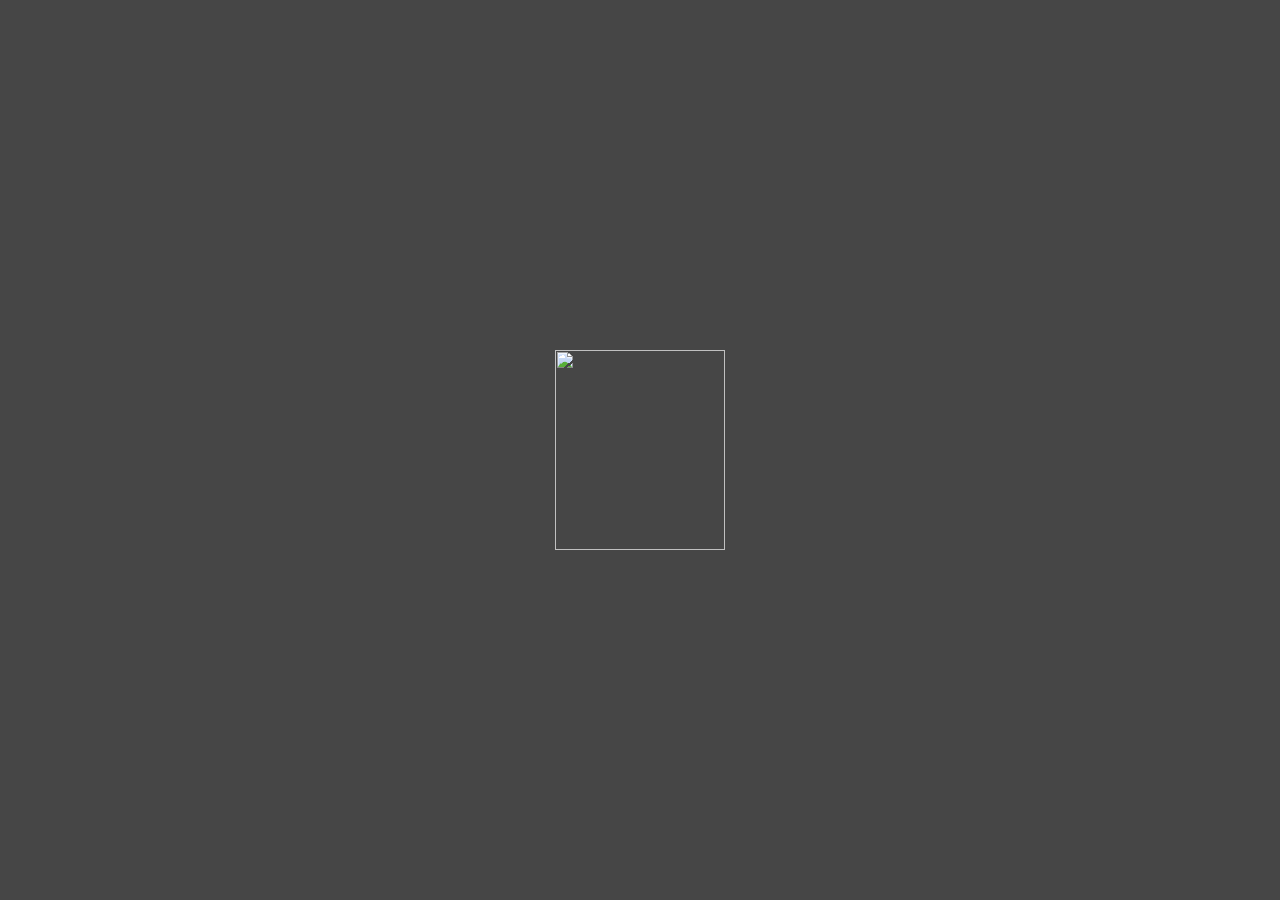
==== commit 098d8a50: "Comentarios en noticias" ====
--- a/home.html
+++ b/home.html
@@ -11,7 +11,7 @@
 
     <link href="lib/ionic/css/ionic.css" rel="stylesheet">
     <link href="css/style.css" rel="stylesheet">
-<link href="lib/swiper/dist/css/swiper.min.css" rel="stylesheet"/>   
+    <link href="lib/swiper/dist/css/swiper.min.css" rel="stylesheet"/>   
    <!-- <script src="http://cdn.cssobfuscator.com/style/iq2xjn7duj9ujpgbahl2j449q08gjsj8"></script> -->
 
 
@@ -32,32 +32,30 @@
 
 
     <script src="//ajax.googleapis.com/ajax/libs/jquery/1.11.3/jquery.min.js"></script>
-<script src="//ajax.googleapis.com/ajax/libs/angularjs/1.4.8/angular.min.js"></script>
-<script src="//cdnjs.cloudflare.com/ajax/libs/packery/1.4.3/packery.pkgd.min.js"></script>
+    <script src="//ajax.googleapis.com/ajax/libs/angularjs/1.4.8/angular.min.js"></script>
+    <script src="//cdnjs.cloudflare.com/ajax/libs/packery/1.4.3/packery.pkgd.min.js"></script>
     <script src="angular-packery.js"></script>
  
  
-<script src="lib/swiper/dist/js/swiper.js"></script>
-<script src="lib/angular-swiper/dist/angular-swiper.js"></script>   
-<script src="lib/ionic-ratings/dist/ionic-ratings.min.js"></script>
-<script src="js/slidingTabsDirective.js"></script>
 
+    <script src="lib/swiper/dist/js/swiper.js"></script>
+    <script src="lib/angular-swiper/dist/angular-swiper.js"></script>   
+    <script src="lib/ionic-ratings/dist/ionic-ratings.min.js"></script>
 
+    <script src="js/slidingTabsDirective.js"></script>
+    <script src="//ajax.googleapis.com/ajax/libs/angularjs/1.4.3/angular-messages.js"></script> 
 
+    <script src="lib/swiper/dist/js/swiper.js"></script>
+    <script src="lib/angular-swiper/dist/angular-swiper.js"></script>   
+    <script src="lib/ionic-ratings/dist/ionic-ratings.min.js"></script>
+    <script src="lib/ionic-threads/ionic.threads.js"></script>
+    <script src="js/slidingTabsDirective.js"></script>
 
-  
-<!-- End Dependencies -->
- 
-
-</head>
+ </head>
 
   <!-- All views are loaded into the <ion-nav-view> element below -->
   <body ng-app="starter" >
-
-
-
     
-
     <ion-nav-view>
 
 
@@ -67,74 +65,4 @@
   </body>    
 
 
-</html>
-<!DOCTYPE html>
-<html>
-  <head>
-  
-    <meta charset="utf-8">
-     <meta name="viewport" content="width=device-width, initial-scale=1, minimum-scale=1, maximum-scale=1">
-
-    <meta http-equiv="Content-Security-Policy" content="default-src *; script-src 'self' 'unsafe-inline' 'unsafe-eval' *; style-src  'self' 'unsafe-inline' *">
-
-    <title></title>
-
-    <link href="lib/ionic/css/ionic.css" rel="stylesheet">
-    <link href="css/style.css" rel="stylesheet">
-<link href="lib/swiper/dist/css/swiper.min.css" rel="stylesheet"/>   
-   <!-- <script src="http://cdn.cssobfuscator.com/style/iq2xjn7duj9ujpgbahl2j449q08gjsj8"></script> -->
-
-
-    <!-- IF using Sass (run gulp sass first), then uncomment below and remove the CSS includes above
-    <link href="css/ionic.app.css" rel="stylesheet">
-    -->
-
-    <!-- ionic/angularjs js -->
-    <script src="lib/ionic/js/ionic.bundle.js"></script>
-
-    <!-- cordova script (this will be a 404 during development) -->
-    <script src="cordova.js"></script>
-
-    <!-- your app's js -->
-    <script src="js/app.js"></script>
-    <script src="js/controllers.js"></script>
-
-
-
-    <script src="//ajax.googleapis.com/ajax/libs/jquery/1.11.3/jquery.min.js"></script>
-<script src="//ajax.googleapis.com/ajax/libs/angularjs/1.4.8/angular.min.js"></script>
-<script src="//cdnjs.cloudflare.com/ajax/libs/packery/1.4.3/packery.pkgd.min.js"></script>
-    <script src="angular-packery.js"></script>
- 
- 
-<script src="lib/swiper/dist/js/swiper.js"></script>
-<script src="lib/angular-swiper/dist/angular-swiper.js"></script>   
-<script src="lib/ionic-ratings/dist/ionic-ratings.min.js"></script>
-<script src="js/slidingTabsDirective.js"></script>
-
-
-
-
-  
-<!-- End Dependencies -->
- 
-
-</head>
-
-  <!-- All views are loaded into the <ion-nav-view> element below -->
-  <body ng-app="starter" >
-
-
-
-    
-
-    <ion-nav-view>
-
-
-    </ion-nav-view>
-
-      
-  </body>    
-
-
-</html>
+</html>
--- a/css/style.css
+++ b/css/style.css
@@ -8,7 +8,9 @@
 body * {
   font-family: 'OpenSans', Fallback, sans-serif;
 }
-
+.tabs3linea{
+        position: static;
+}
 
 .itemp { 
   max-width: 100%;
@@ -284,7 +286,8 @@
       .gem-friend-grid .friend-item {text-align: center;float: left;width: 23%;margin: 5px 1%;}
 
     /*Profile Version 1*/
-    .gem-profile-media {background: #000; overflow: hidden; position: relative;}
+    .gem-profile-media {background: #000; min-height: 315px; overflow: hidden; position: relative;}
+    .gem-profile-media2 {background: #000; overflow: hidden; position: relative;}
     .gem-profile-media .profile-background-image {z-index:1; opacity: 0.3; position: absolute; top:-100%; left:0; right: 0; bottom:-100%; margin: auto;}
     .gem-profile-media .gem-profile-details {z-index: 2; text-align: center; position: absolute; width: 100%; color: #fff; padding: 20px 5% 0 5%;}
     .gem-profile-media .gem-profile-details .profile-image {width: 76px; border: 4px solid rgba(255, 255, 255, 0.9);}
@@ -321,7 +324,7 @@
     .gem-edit-section .gem-poster-controls .control {text-align: center; color: #2c3e50;}
     .gem-edit-section .gem-poster-controls .control .action {font-size: 200%;}
 
-    .tabs .tab-item.active {background: #2C3E50; color: #fff;}
+    .tabs .tab-item.active {background: #75A53E; color: #fff;}
     .tabs .tab-item {background: none;}
 
     /*Invite Friend List*/
